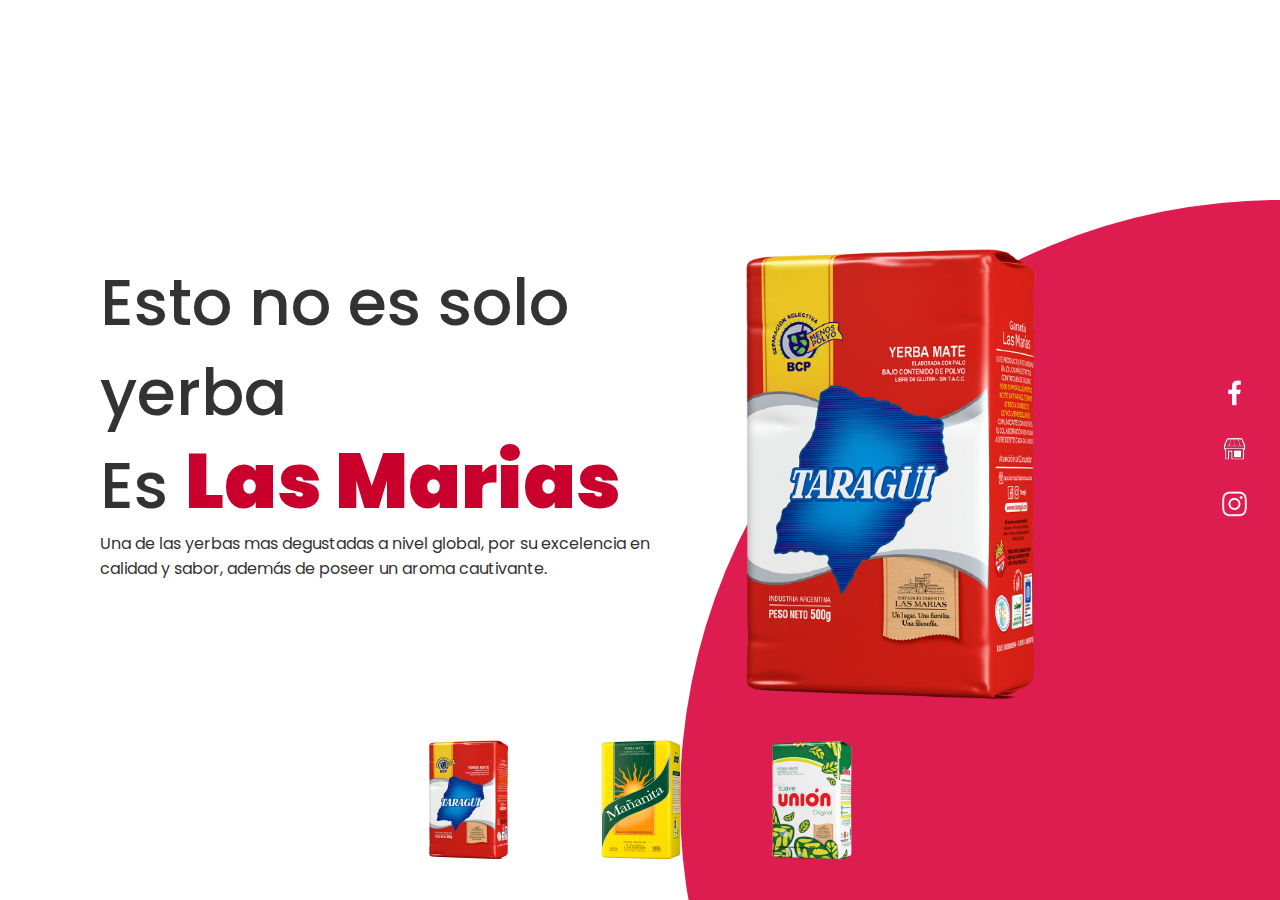
==== index.html @ beb8ddba "mi primer commit" ====
<!DOCTYPE html>
<html lang="es">
<head>
    <meta charset="UTF-8">
    <title> Las Marias Sitio Web</title>
    <link rel="stylesheet" href="style.css"
</head>
<body>
    <section>
        <div class="circle"></div>
        <header>

            <!--Encabezado Inicio/Menu/Novedades/Contacto-->

            <!--Logo en la pagina-->
            <a href="file:C:\Users\USuario_\Desktop\LasMa\index.html"><img src="logolasma.png"  class="logo"></a>
            <div class="toggle"></div>
                <ul class="navigation">
                    <li><a href="index.html"style="--i:1;"class='active'>Inicio</a></li>
                    <li><a href="Menú.html"style="--i:2;">Menú</a></li>
                    <li><a href="novedades.html"style="--i:3;" >Novedades</a></li>
                    <li><a href="Contacto.html"style="--i:4;">Contacto</a></li>
                </ul>
        </header>
        <div class="content">
            <div class="textBox">
                <!--texto principal-->
                <h2>Esto no es solo yerba<br>Es <span>Las Marias</span></h2>
                <p>Una de las yerbas mas degustadas a nivel global, por su excelencia en calidad y sabor, además de poseer 
                    un aroma cautivante.</p>
                    <!--Boton de Saber Más-->
                <a href="https://www.lasmarias.com.ar/">Saber Más</a>
            </div>
            <div class="imgBox">

                <img src="img1.png" class="yerbas">
            </div>
        </div>
        <ul class="thumb">
            <li><img src="thumb1.png" onclick ="imgSlider('img1.png');changeCircleColor('#db1d4f')"></li>
            <li><img src="thumb2.png" onclick ="imgSlider('img2.png');changeCircleColor('#d8d559')"></li>
            <li><img src="thumb3.png" onclick ="imgSlider('img3.png');changeCircleColor('#017143')"></li>
        </ul>

       
        <ul class="icon">

            

            <li><a href="https://www.facebook.com/EstablecimientoLasMarias"><img src="facebook.png"></a></li>
            <li><a href="https://www.latiendadelasmarias.com.ar/"><img src="twitter.png"></a></li>
            <li><a href="https://www.instagram.com/experiencialasmarias/"><img src="instagram.png"></a></li>
            

        </ul>
        

    </section>
    <!--            SCRIPTS             -->
    <script type="text/javascript">
        function imgSlider(anything){
            document.querySelector('.yerbas').src = anything;
        }

        //Cambiar color de los circulos al tocarlos
        function changeCircleColor(color){
            const circle = document.querySelector('.circle');
            circle.style.background = color;
        }
    </script>
    <script>
        const menuToggle = document.querySelector('.toggle');
        const navigation = document.querySelector('.navigation');
        menuToggle.onclick = function(){
            menuToggle.classList.toggle('active');
            navigation.classList.toggle('active');
        }
    </script>
</body>
</html>
---- style.css ----
@import url('https://fonts.googleapis.com/css?family=Poppins:200,300,400,500,600,700,800,900&display=swap');
*
{
    margin: 0;
    padding: 0;
    box-sizing: border-box;
    font-family: 'Poppins', sans-serif;
}

section
{
    position: relative;
    width: 100%;
    min-height: 100vh;
    padding: 100px;
    display: flex;
    justify-content: space-between;
    align-items: center;
    background: rgb(255, 255, 255);
}

header
{
    position: fixed;
    top: 0;
    left: 0;
    width: 100%;
    padding: 20px 100px;
    display: flex;
    justify-content: space-between;
    align-items: center;
    z-index: 1000;
}
header .logo
{
    position: relative;
    max-width: 200px;
    opacity: 0;
    animation: slide_left 0.5s linear forwards;
    animation-delay: 0.2s;
}

@keyframes slide_left
{
    0%
    {
        transform: translateX(-100px);
        opacity: 0;
    }
    100%
    {
        transform: translateX(0px);
        opacity: 1;
    }
}

header ul
{
    position: relative;
    display: flex;
}

header ul li
{
    list-style: none;
}

header ul li a
{
    
    display: inline-block;
    color: #333;
    font-weight: 600;
    font-size: 1.1em;
    margin-left: 40px;
    padding: 8px 18px;
    text-decoration: none;
    user-select: none;
    opacity: 0;
    animation: slide_top 0.5s linear forwards;
    animation-delay: calc(0.2s * var(--i));
}

@keyframes slide_top
{
    0%
    {
        transform: translateY(100px);
        opacity: 0;
    }
    100%
    {
        transform: translateY(0px);
        opacity: 1;
    }
}

header ul li a.active,
header ul li a:hover
{
    background: #dd1d50;
    color: #fff;
    border-radius: 30px;
}

.content
{
    position: relative;
    width: 100%;
    display: flex;
    justify-content: space-between;
    align-items: center;
}

.content .textBox
{
    position: relative;
    max-width: 800px;
}

.content .textBox h2
{
    color: #333;
    font-size: 4em;
    line-height: 1.4em;
    font-weight: 500;
}

.content .textBox h2 span
{
    color: #ca002c;
    font-size: 1.2em;
    font-weight: 900;
}

.content .textBox p
{
    color: #333;
}

.content .textBox a
{
    display: inline-block;
    margin-top: 20px;
    padding: 8px 20px;
    background: #ca002c;
    color: #fff;
    border-radius: 40px;
    font-weight: 500;
    letter-spacing: 1px;
    text-decoration: none;
    opacity: 0;
    animation: slide_top 0.5s linear forwards;
    animation-delay: 2s;
}

.content .imgBox
{
    width: 600px;
    display: flex;
    justify-content: flex-end;
    padding-right: 50px;
    margin-top: 50px;
}

.content .imgBox img
{
    max-width: 480px;
}

.thumb
{
    position: absolute;
    left: 50%;
    bottom: 20px;
    transform: translateX(-50%);
    display: flex;
}

.thumb li
{
    list-style: none;
    display: inline-block;
    margin: 0 20px;
    cursor: pointer;
    transition: 0.5s;
}

.thumb li:hover
{
    transform: translateY(-15%);
}

.thumb li img
{
    max-width: 200px;
}


.circle
{
    position: absolute;
    top: 0;
    left: 0;
    width: 100%;
    height: 100%;
    background: #dd1d50;
    clip-path: circle(600px at right 800px);
}


.icon
{
    position: absolute;
    top: 50%;
    right: 5px;
    bottom: 20px;
    transform: translateY(-50%);
    display: flex;
    justify-content: center;
    align-items: center;
    flex-direction: column;
}

.icon li
{
    list-style: none;
    display: inline-block;
    margin: 0 20px;
    cursor: pointer;
    transition: 0.5s;
}

.icon li a
{
    display: inline-block;
    margin: 5px 0;
    transform: scale(0.6);
    filter: invert(1);
}
/* Movimiento de iconos de redes sociales */
.icon li:hover
{
    transform: translateX(-15%);
}
/* Tamaño de iconos de redes sociales */
.icon li img
{
    max-width: 50px;
}

/*Hagamos esto Responsive*/

@media(max-width: 991px)
{
    section
    {
        padding: 150px 20px;
    }

    header
    {
        padding: 20px;
    }

    .navigation
    {
        display: none;
    }

    .navigation.active
    {
        position: fixed;
        top: 0;
        left: 0;
        width: 100%;
        height: 100%;
        background: #fff;
        display: flex;
        justify-content: center;
        align-items: center;
        flex-direction: column;
    }

    header ul li
    {
        margin: 10px;
    }

    /* Boton de Menu */
    .toggle
    {
        position: fixed;
        top: 20px;
        right: 20px;
        width: 40px;
        height: 40px;
        background: #dd1d50 url(menu.png);
        background-size: 30px;
        background-repeat: no-repeat;
        background-position: center;
        cursor: pointer;
        z-index: 1000;
        border-radius: 2px;
    }
    /* Boton de Cerrar*/
    .toggle.active
    {
        background: #dd1d50 url(close.png);
        background-size: 25px;
        background-repeat: no-repeat;
        background-position: center; 
    }

    .imgBox .yerbas
    {
        max-width: 240px 286px;
    }

    .content .textBox h2
    {
        font-size: 2.5em;
    }

}

@media(max-width: 700px)
{
    .imgBox .yerbas
    {
        max-width: 120px 143px;
    }
    .circle
    {
        opacity: 0.6;
    }
}
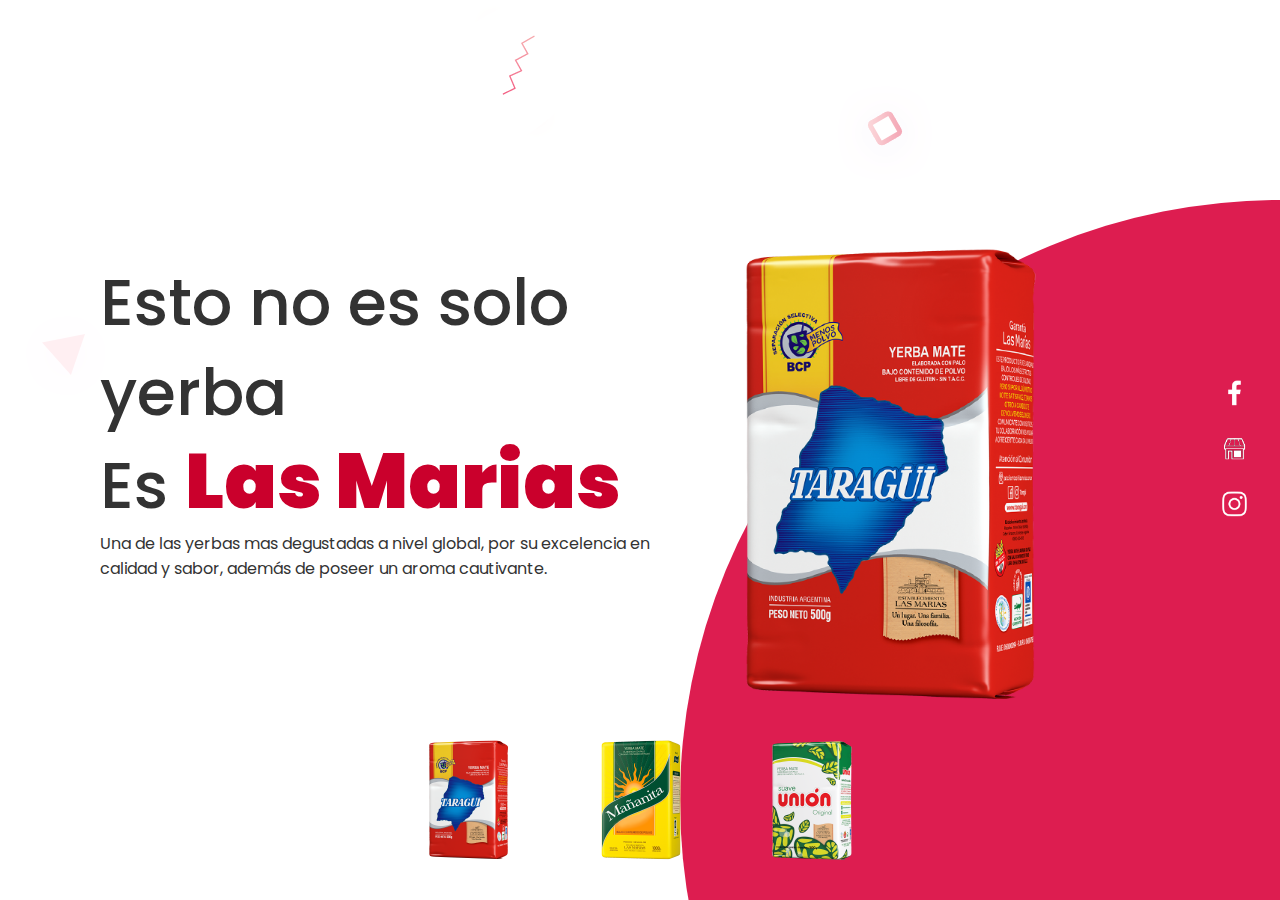
==== commit bd22ca43: "Update index.html" ====
--- a/index.html
+++ b/index.html
@@ -3,7 +3,7 @@
 <head>
     <meta charset="UTF-8">
     <title> Las Marias Sitio Web</title>
-    <link rel="stylesheet" href="style.css"
+    <link rel="stylesheet" href="style.css">
 </head>
 <body>
     <section>
@@ -13,7 +13,7 @@
             <!--Encabezado Inicio/Menu/Novedades/Contacto-->
 
             <!--Logo en la pagina-->
-            <a href="file:C:\Users\USuario_\Desktop\LasMa\index.html"><img src="logolasma.png"  class="logo"></a>
+            <a href="index.html"><img src="logolasma.png"  class="logo"></a>
             <div class="toggle"></div>
                 <ul class="navigation">
                     <li><a href="index.html"style="--i:1;"class='active'>Inicio</a></li>
@@ -77,4 +77,4 @@
         }
     </script>
 </body>
-</html>+</html>
--- a/style.css
+++ b/style.css
@@ -17,6 +17,7 @@
     justify-content: space-between;
     align-items: center;
     background: rgb(255, 255, 255);
+    background-image: url("poduct bg.png");
 }
 
 header
@@ -287,21 +288,26 @@
         margin: 10px;
     }
 
+    header ul li a
+    {
+        font-size: 2.3em;
+    }
+
     /* Boton de Menu */
     .toggle
     {
         position: fixed;
         top: 20px;
         right: 20px;
-        width: 40px;
-        height: 40px;
+        width: 100px;
+        height: 100px;
         background: #dd1d50 url(menu.png);
         background-size: 30px;
         background-repeat: no-repeat;
         background-position: center;
         cursor: pointer;
         z-index: 1000;
-        border-radius: 2px;
+        border-radius: 20px;
     }
     /* Boton de Cerrar*/
     .toggle.active
@@ -334,4 +340,4 @@
     {
         opacity: 0.6;
     }
-}+}
